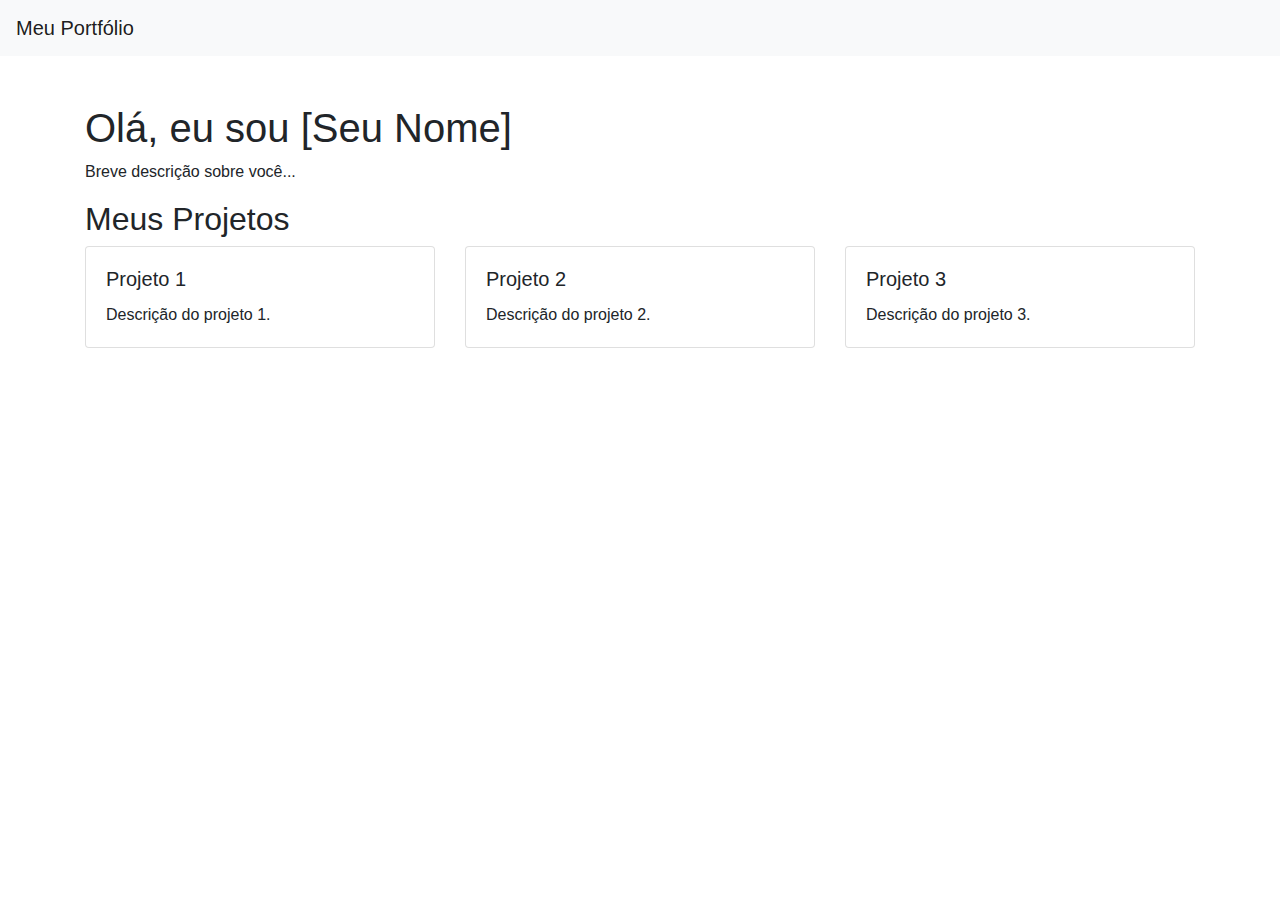
==== index.html @ da078109 "portifolio" ====
<!DOCTYPE html>
<html lang="pt-br">
<head>
  <meta charset="UTF-8">
  <meta name="viewport" content="width=device-width, initial-scale=1.0">
  <title>Meu Portfólio</title>
  <!-- Adicione o Bootstrap CSS -->
  <link rel="stylesheet" href="https://stackpath.bootstrapcdn.com/bootstrap/4.5.2/css/bootstrap.min.css">
  <!-- Adicione o seu CSS personalizado -->
  <link rel="stylesheet" href="styles.css">
</head>
<body>
  <nav class="navbar navbar-expand-lg navbar-light bg-light">
    <a class="navbar-brand" href="#">Meu Portfólio</a>
  </nav>

  <div class="container mt-5">
    <h1>Olá, eu sou [Seu Nome]</h1>
    <p>Breve descrição sobre você...</p>

    <h2>Meus Projetos</h2>
    <div class="row">
      <div class="col-md-4">
        <div class="card">
          <div class="card-body">
            <h5 class="card-title">Projeto 1</h5>
            <p class="card-text">Descrição do projeto 1.</p>
          </div>
        </div>
      </div>
      <div class="col-md-4">
        <div class="card">
          <div class="card-body">
            <h5 class="card-title">Projeto 2</h5>
            <p class="card-text">Descrição do projeto 2.</p>
          </div>
        </div>
      </div>
      <div class="col-md-4">
        <div class="card">
          <div class="card-body">
            <h5 class="card-title">Projeto 3</h5>
            <p class="card-text">Descrição do projeto 3.</p>
          </div>
        </div>
      </div>
    </div>
  </div>

  <!-- Adicione o Bootstrap JS -->
  <script src="https://code.jquery.com/jquery-3.5.1.slim.min.js"></script>
  <script src="https://cdn.jsdelivr.net/npm/@popperjs/core@2.5.4/dist/umd/popper.min.js"></script>
  <script src="https://stackpath.bootstrapcdn.com/bootstrap/4.5.2/js/bootstrap.min.js"></script>
</body>
</html>
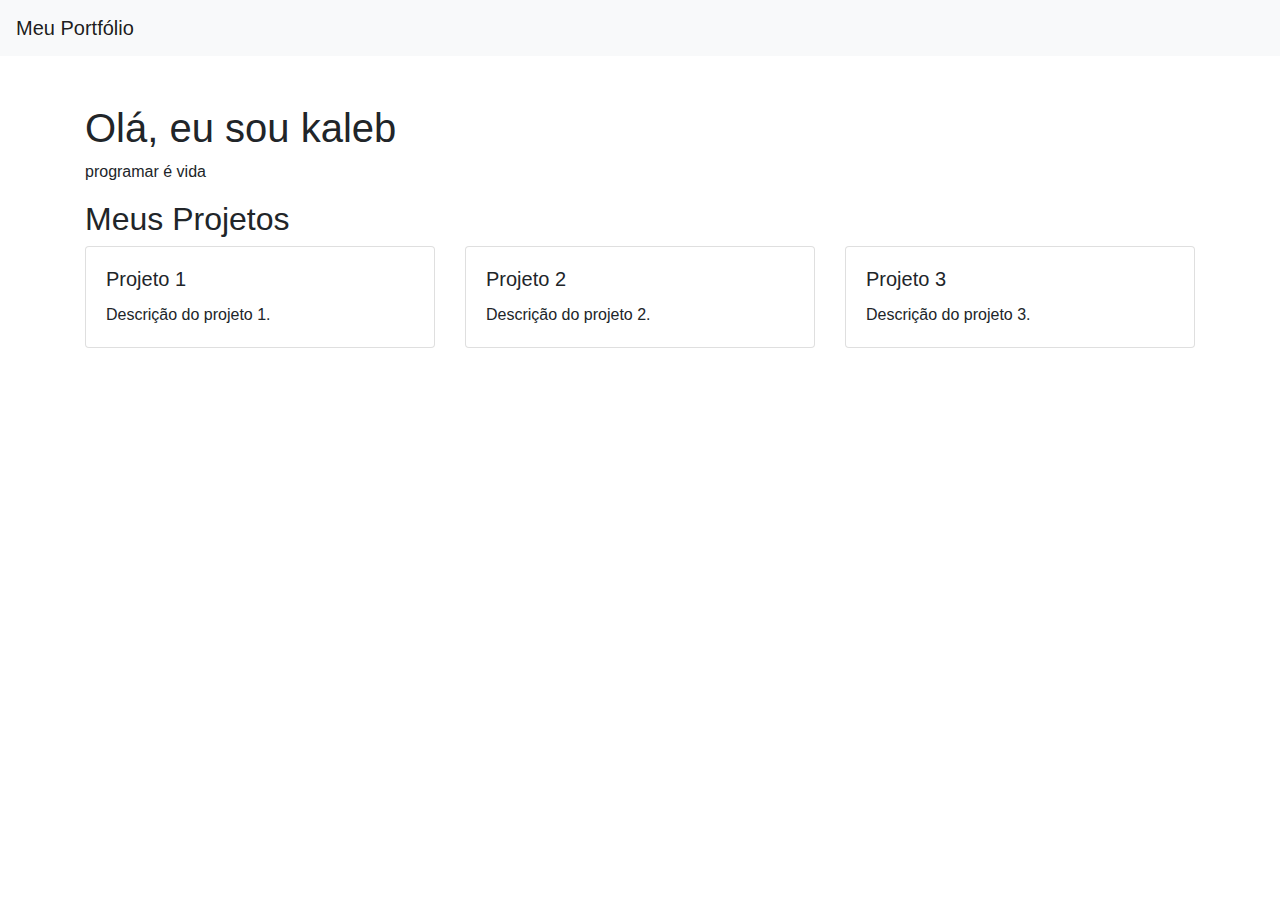
==== commit 6d1b97a1: "Update index.html" ====
--- a/index.html
+++ b/index.html
@@ -15,8 +15,8 @@
   </nav>
 
   <div class="container mt-5">
-    <h1>Olá, eu sou [Seu Nome]</h1>
-    <p>Breve descrição sobre você...</p>
+    <h1>Olá, eu sou kaleb</h1>
+    <p>programar é vida</p>
 
     <h2>Meus Projetos</h2>
     <div class="row">
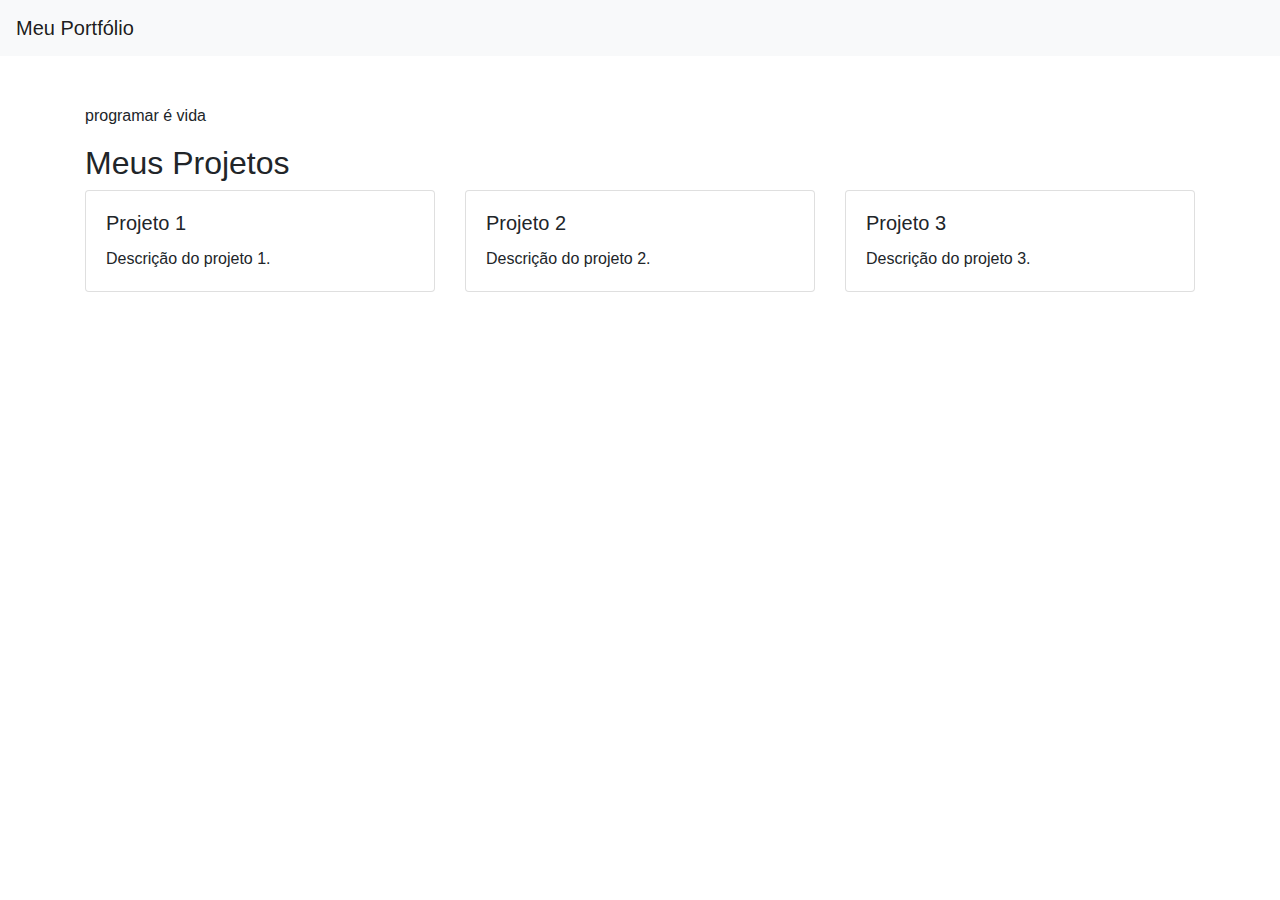
==== commit 56c3d2c8: "Update index.html" ====
--- a/index.html
+++ b/index.html
@@ -15,7 +15,7 @@
   </nav>
 
   <div class="container mt-5">
-    <h1>Olá, eu sou kaleb</h1>
+    <div class="batman"></div> <!-- Desenho do Batman aqui -->
     <p>programar é vida</p>
 
     <h2>Meus Projetos</h2>
